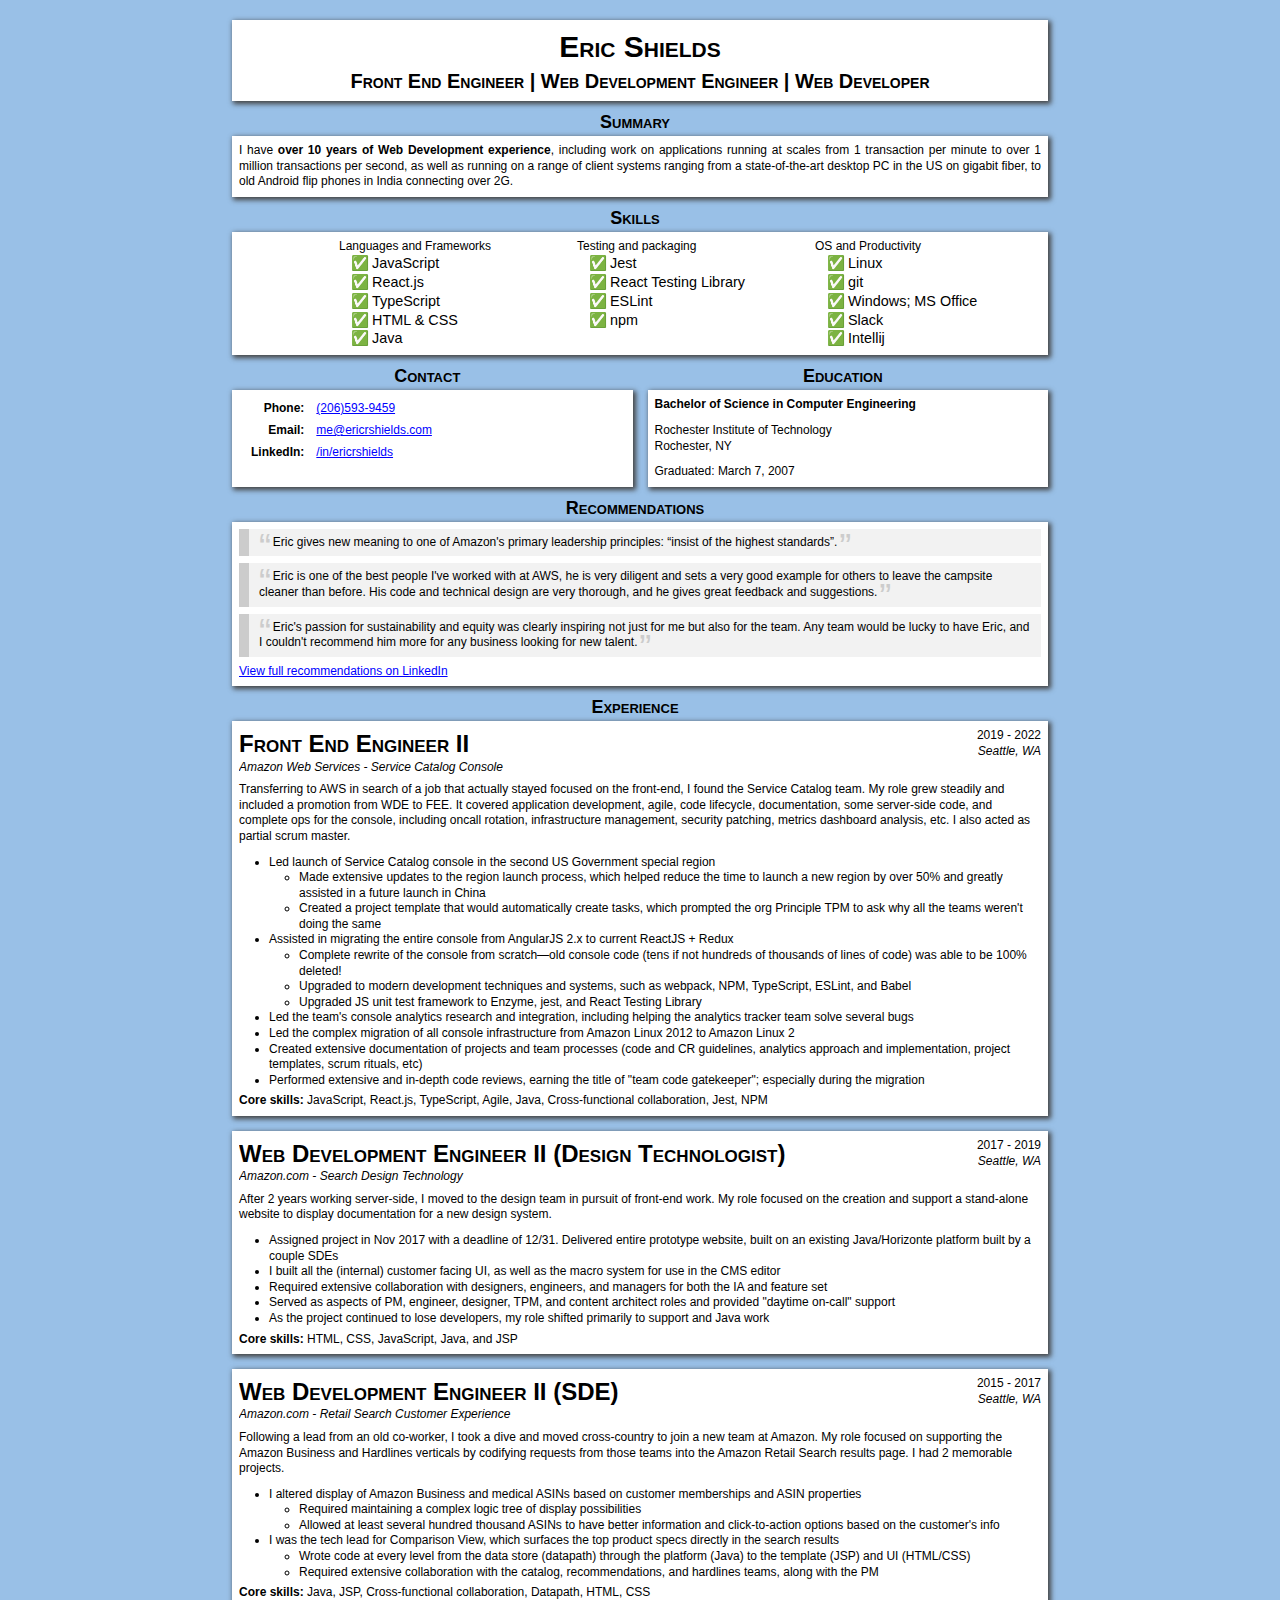
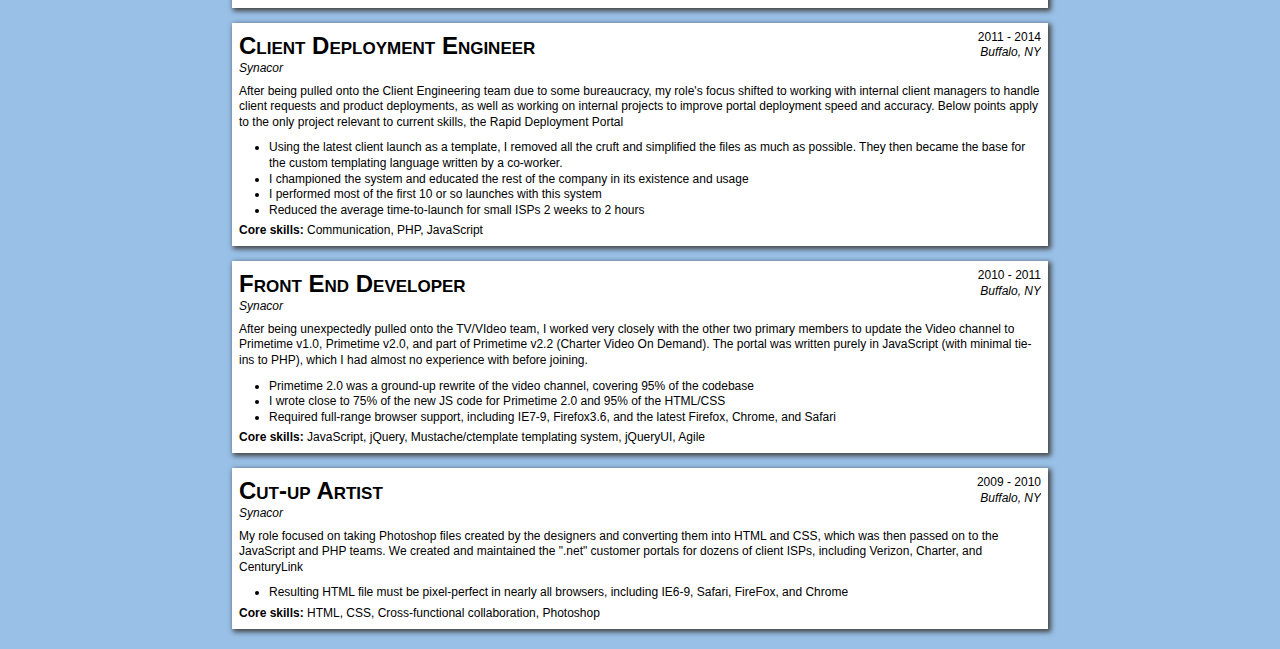
==== index.html @ c170c514 "Migrate to git versioning" ====
<!DOCTYPE Html>
<html lang="en">
<head>
  <meta charset="UTF-8" />
  <title>Resume - Eric Shields</title>

  <style>
    /* Globals */
    * {
      -moz-box-sizing: border-box;
      -webkit-box-sizing: border-box;
      box-sizing: border-box;
      margin: 0;
      padding: 0;
    }
    body {
      background: #99c0e7;
      font-family: Cambria, sans-serif;
      font-size: 12px;
      line-height: 1.30;
    }
    main {
      display: grid;
      grid-column-gap: 15px;
      grid-row-gap: 35px;
      grid-template-columns: 1fr 1fr;
      margin: 20px auto;
      width: 8.5in;
    }
    a {
      color: #00f;
    }
    blockquote {
      background: #f2f2f2;
      border-left: 10px solid #ccc;
      margin-bottom: 7px;
      padding: 0.5em 10px;
      quotes: "\201C""\201D""\2018""\2019";
    }
    blockquote:before {
      color: #ccc;
      content: open-quote;
      font-size: 3em;
      line-height: 0.1em;
      margin-right: 0.05em;
      vertical-align: -0.4em;
    }
    blockquote:after {
      color: #ccc;
      content: close-quote;
      font-size: 3em;
      line-height: 0.1em;
      margin-left: .05em;
      vertical-align: -0.4em;
    }
    blockquote p {
      display: inline;
    }
    h1, h3 {
      font-variant: small-caps;
    }
    p:not(:last-of-type) {
      margin-bottom: 10px;
    }
    ul {
      margin-left: 30px;
    }
    .left {
      float: left;
    }
    .right {
      float: right;
      text-align: right;
    }

    /* Section Layout */
    section,
    main > header,
    .experience article {
      background-color: #fff;
      box-shadow: 2px 2px 5px 1px #444;
      display: block;
      padding: 7px;
      position: relative;
    }
    main > header {
      column-span: all;
      font-family: sans-serif;
      object-fit: contain;
    }
    section > h1 {
      font-size: 18px;
      font-weight: bold;
      left: -5px;
      position: absolute;
      text-align: center;
      top: -25px;
      width: 100%;
    }

    /* Primary info */
    .primary_info {
      grid-column: 1 / 3;
      text-align: center;
    }
    .primary_info h1 {
      font-size: 30px;
      font-weight: bold;
      margin-bottom: 2px;
      width: 100%;
    }
    .primary_info h3 {
      font-size: 20px;
    }

    /* Search Details */
    .search_details {
      grid-column: 1 / 3;
      text-align: justify;
    }
    .search_details h3 {
      font-size: 130%;
      margin-bottom: 5px;
    }

    /* Skills */
    .skills {
      grid-column: 1 / 3;
    }
    .skills > ul {
      columns: 3;
      list-style-type: none;
      margin: 0 0 0 100px;
    }
    .skills > ul > li + li {
      margin-top: 10px;
    }
    .skills ul ul {
      list-style-type: "\2705"; /* Check mark */
      font-size: 120%;
    }
    .skills ul ul li {
      padding-left: 3px;
    }

    /* Contact */
    .contact {
      grid-column: 1;
    }
    .contact table th {
      padding: 2px 10px;
      text-align: right;
    }

    /* Education */
    .education {
      grid-column: 2;
    }
    .education .school {
      margin: 0;
    }
    .education .degree {
      font-weight: bold;
    }

    /* Recommendations */
    .recommendations {
      grid-column: 1 / 3;
    }

    /* experience History */
    .experience {
      background-color: transparent;
      box-shadow: none;
      grid-column: 1 / 3;
      padding: 0;
    }
    .experience article + article {
      margin-top: 15px;
    }
    .experience header {
      box-shadow: none;
      margin-bottom: 7px;
      overflow: hidden;
      text-align: left;
    }
    .experience header p {
      margin: 0;
    }
    .experience article > p:last-child {
      margin-top: 5px;
    }
    .experience .company,
    .experience .location {
      font-style: italic;
    }

    /* Print styles */
    @media print {
      main {
        padding: .3in .5in;
      }
      .recommendations {
        display: none;
      }
      .experience,
      .experience article {
        /*break-inside: avoid;*/
      }
    /*  body {*/
    /*    background: none;*/
    /*  }*/
    /*  a {*/
    /*    color: #000;*/
    /*  }*/
    /*  main {*/
    /*    border: none;*/
    /*    box-shadow: none;*/
    /*    margin: 0;*/
    /*    padding: 0;*/
    /*    width: auto;*/
    /*  }*/
    /*  .old_ie {*/
    /*    background: #fff;*/
    /*    border: 1px solid #000;*/
    /*    display: none;*/
    /*    height: 0;*/
    /*    margin: 20px auto;*/
    /*    padding: .5in;*/
    /*    text-align: justify;*/
    /*    visibility: hidden;*/
    /*    width: 8.5in;*/
    /*  }*/
    }
  </style>
</head>
<body>

<main>
  <header class="primary_info">
    <h1>Eric Shields</h1>
    <h3>Front End Engineer | Web Development Engineer | Web Developer</h3>
  </header>

  <section class="search_details">
    <h1>Summary</h1>
    <p>I have <b>over 10 years of Web Development experience</b>, including work on applications running at scales from 1 transaction per minute to over 1 million transactions per second, as well as running on a range of client systems ranging from a state-of-the-art desktop PC in the US on gigabit fiber, to old Android flip phones in India connecting over 2G.</p>
  </section>

  <section class="skills">
    <h1>Skills</h1>
    <ul>
      <li>Languages and Frameworks
        <ul>
          <li>JavaScript</li>
          <li>React.js</li>
          <li>TypeScript</li>
          <li>HTML & CSS</li>
          <li>Java</li>
        </ul>
      </li>
      <li>Testing and packaging
        <ul>
          <li>Jest</li>
          <li>React Testing Library</li>
          <li>ESLint</li>
          <li>npm</li>
        </ul>
      </li>
      <li>OS and Productivity
        <ul>
          <li>Linux</li>
          <li>git</li>
          <li>Windows; MS Office</li>
          <li>Slack</li>
          <li>Intellij</li>
        </ul>
      </li>
    </ul>
  </section>

  <section class="contact">
    <h1>Contact</h1>
    <table>
      <tr>
        <th>Phone:</th>
        <td><a href="tel://2065939459">(206)593-9459</a></td>
      </tr>
      <tr>
        <th>Email:</th>
        <td><a href="mailto://me@ericrshields.com">me@ericrshields.com</a></td>
      </tr>
      <tr>
        <th>LinkedIn:</th>
        <td><a target="_blank" rel="noopener noreferrer" href="https://www.linkedin.com/in/ericrshields">/in/ericrshields</a></td>
      </tr>
    </table>
  </section>

  <section class="education">
    <h1>Education</h1>
    <p class="degree">Bachelor of Science in Computer Engineering</p>
    <p class="school">Rochester Institute of Technology</p>
    <p class="location">Rochester, NY</p>
    <p class="date">Graduated: March 7, 2007</p>
  </section>

  <section class="recommendations">
    <h1>Recommendations</h1>
    <blockquote cite="https://www.linkedin.com/in/ericrshields/details/recommendations/?detailScreenTabIndex=0"><p>Eric gives new meaning to one of Amazon&apos;s primary leadership principles: “insist of the highest standards”.</p></blockquote>
    <blockquote cite="https://www.linkedin.com/in/ericrshields/details/recommendations/?detailScreenTabIndex=0"><p>Eric is one of the best people I&apos;ve worked with at AWS, he is very diligent and sets a very good example for others to leave the campsite cleaner than before. His code and technical design are very thorough, and he gives great feedback and suggestions.</p></blockquote>
    <blockquote cite="https://www.linkedin.com/in/ericrshields/details/recommendations/?detailScreenTabIndex=0"><p>Eric&apos;s passion for sustainability and equity was clearly inspiring not just for me but also for the team. Any team would be lucky to have Eric, and I couldn&apos;t recommend him more for any business looking for new talent.</p></blockquote>
    <p><a target="_blank" rel="noopener noreferrer" href="https://www.linkedin.com/in/ericrshields/details/recommendations/?detailScreenTabIndex=0">View full recommendations on LinkedIn</a></p>
  </section>

  <section class="experience">
    <h1>Experience</h1>
    <article>
      <header>
        <div class="left">
          <h1 class="job_title">Front End Engineer II</h1>
          <p class="company">Amazon Web Services - Service Catalog Console</p>
        </div>
        <div class="right">
          <p class="date">2019 - 2022</p>
          <p class="location">Seattle, WA</p>
        </div>
      </header>
      <p>Transferring to AWS in search of a job that actually stayed focused on the front-end, I found the Service Catalog team.  My role grew steadily and included a promotion from WDE to FEE. It covered application development, agile, code lifecycle, documentation, some server-side code, and complete ops for the console, including oncall rotation, infrastructure management, security patching, metrics dashboard analysis, etc. I also acted as partial scrum master.</p>
      <ul>
        <li>Led launch of Service Catalog console in the second US Government special region
          <ul>
            <li>Made extensive updates to the region launch process, which helped reduce the time to launch a new region by over 50% and greatly assisted in a future launch in China</li>
            <li>Created a project template that would automatically create tasks, which prompted the org Principle TPM to ask why all the teams weren't doing the same</li>
          </ul>
        </li>
        <li>Assisted in migrating the entire console from AngularJS 2.x to current ReactJS + Redux
          <ul>
            <li>Complete rewrite of the console from scratch&mdash;old console code (tens if not hundreds of thousands of lines of code) was able to be 100% deleted!</li>
            <li>Upgraded to modern development techniques and systems, such as webpack, NPM, TypeScript, ESLint, and Babel</li>
            <li>Upgraded JS unit test framework to Enzyme, jest, and React Testing Library</li>
          </ul>
        </li>
        <li>Led the team's console analytics research and integration, including helping the analytics tracker team solve several bugs</li>
        <li>Led the complex migration of all console infrastructure from Amazon Linux 2012 to Amazon Linux 2</li>
        <li>Created extensive documentation of projects and team processes (code and CR guidelines, analytics approach and implementation, project templates, scrum rituals, etc)</li>
        <li>Performed extensive and in-depth code reviews, earning the title of "team code gatekeeper"; especially during the migration</li>
      </ul>
      <p><b>Core skills: </b>JavaScript, React.js, TypeScript, Agile, Java, Cross-functional collaboration, Jest, NPM</p>
    </article>

    <article>
      <header>
        <div class="left">
          <h1 class="job_title">Web Development Engineer II (Design Technologist)</h1>
          <p class="company">Amazon.com - Search Design Technology</p>
        </div>
        <div class="right">
          <p class="date">2017 - 2019</p>
          <p class="location">Seattle, WA</p>
        </div>
      </header>
      <p>After 2 years working server-side, I moved to the design team in pursuit of front-end work.  My role focused on the creation and support a stand-alone website to display documentation for a new design system.</p>
      <ul>
        <li>Assigned project in Nov 2017 with a deadline of 12/31. Delivered entire prototype website, built on an existing Java/Horizonte platform built by a couple SDEs</li>
        <li>I built all the (internal) customer facing UI, as well as the macro system for use in the CMS editor</li>
        <li>Required extensive collaboration with designers, engineers, and managers for both the IA and feature set</li>
        <li>Served as aspects of PM, engineer, designer, TPM, and content architect roles and provided "daytime on-call" support</li>
        <li>As the project continued to lose developers, my role shifted primarily to support and Java work</li>
      </ul>
      <p><b>Core skills: </b>HTML, CSS, JavaScript, Java, and JSP</p>
    </article>

    <article>
      <header>
        <div class="left">
          <h1 class="job_title">Web Development Engineer II (SDE)</h1>
          <p class="company">Amazon.com - Retail Search Customer Experience</p>
        </div>
        <div class="right">
          <p class="date">2015 - 2017</p>
          <p class="location">Seattle, WA</p>
        </div>
      </header>
      <p>Following a lead from an old co-worker, I took a dive and moved cross-country to join a new team at Amazon.  My role focused on supporting the Amazon Business and Hardlines verticals by codifying requests from those teams into the Amazon Retail Search results page. I had 2 memorable projects.</p>
      <ul>
        <li>I altered display of Amazon Business and medical ASINs based on customer memberships and ASIN properties
          <ul>
            <li>Required maintaining a complex logic tree of display possibilities</li>
            <li>Allowed at least several hundred thousand ASINs to have better information and click-to-action options based on the customer's info</li>
          </ul>
        </li>
        <li>I was the tech lead for Comparison View, which surfaces the top product specs directly in the search results
          <ul>
            <li>Wrote code at every level from the data store (datapath) through the platform (Java) to the template (JSP) and UI (HTML/CSS)</li>
            <li>Required extensive collaboration with the catalog, recommendations, and hardlines teams, along with the PM</li>
          </ul>
        </li>
      </ul>
      <p><b>Core skills: </b>Java, JSP, Cross-functional collaboration, Datapath, HTML, CSS</p>
    </article>

    <article>
      <header>
        <div class="left">
          <h1 class="job_title">Client Deployment Engineer</h1>
          <p class="company">Synacor</p>
        </div>
        <div class="right">
          <p class="date">2011 - 2014</p>
          <p class="location">Buffalo, NY</p>
        </div>
      </header>
      <p>After being pulled onto the Client Engineering team due to some bureaucracy, my role's focus shifted to working with internal client managers to handle client requests and product deployments, as well as working on internal projects to improve portal deployment speed and accuracy.  Below points apply to the only project relevant to current skills, the Rapid Deployment Portal</p>
      <ul>
        <li>Using the latest client launch as a template, I removed all the cruft and simplified the files as much as possible. They then became the base for the custom templating language written by a co-worker.</li>
        <li>I championed the system and educated the rest of the company in its existence and usage</li>
        <li>I performed most of the first 10 or so launches with this system</li>
        <li>Reduced the average time-to-launch for small ISPs 2 weeks to 2 hours</li>
      </ul>
      <p><b>Core skills: </b>Communication, PHP, JavaScript</p>
    </article>

    <article>
      <header>
        <div class="left">
          <h1 class="job_title">Front End Developer</h1>
          <p class="company">Synacor</p>
        </div>
        <div class="right">
          <p class="date">2010 - 2011</p>
          <p class="location">Buffalo, NY</p>
        </div>
      </header>
      <p>After being unexpectedly pulled onto the TV/VIdeo team, I worked very closely with the other two primary members to update the Video channel to Primetime v1.0, Primetime v2.0, and part of Primetime v2.2 (Charter Video On Demand).  The portal was written purely in JavaScript (with minimal tie-ins to PHP), which I had almost no experience with before joining.</p>
      <ul>
        <li>Primetime 2.0 was a ground-up rewrite of the video channel, covering 95% of the codebase</li>
        <li>I wrote close to 75% of the new JS code for Primetime 2.0 and 95% of the HTML/CSS</li>
        <li>Required full-range browser support, including IE7-9, Firefox3.6, and the latest Firefox, Chrome, and Safari</li>
      </ul>
      <p><b>Core skills: </b>JavaScript, jQuery, Mustache/ctemplate templating system, jQueryUI, Agile</p>
    </article>

    <article>
      <header>
        <div class="left">
          <h1 class="job_title">Cut-up Artist</h1>
          <p class="company">Synacor</p>
        </div>
        <div class="right">
          <p class="date">2009 - 2010</p>
          <p class="location">Buffalo, NY</p>
        </div>
      </header>
      <p>My role focused on taking Photoshop files created by the designers and converting them into HTML and CSS, which was then passed on to the JavaScript and PHP teams. We created and maintained the ".net" customer portals for dozens of client ISPs, including Verizon, Charter, and CenturyLink</p>
      <ul>
        <li>Resulting HTML file must be pixel-perfect in nearly all browsers, including IE6-9, Safari, FireFox, and Chrome</li>
      </ul>
      <p><b>Core skills: </b>HTML, CSS, Cross-functional collaboration, Photoshop</p>
    </article>
  </section>

</main>
</body>
</html>
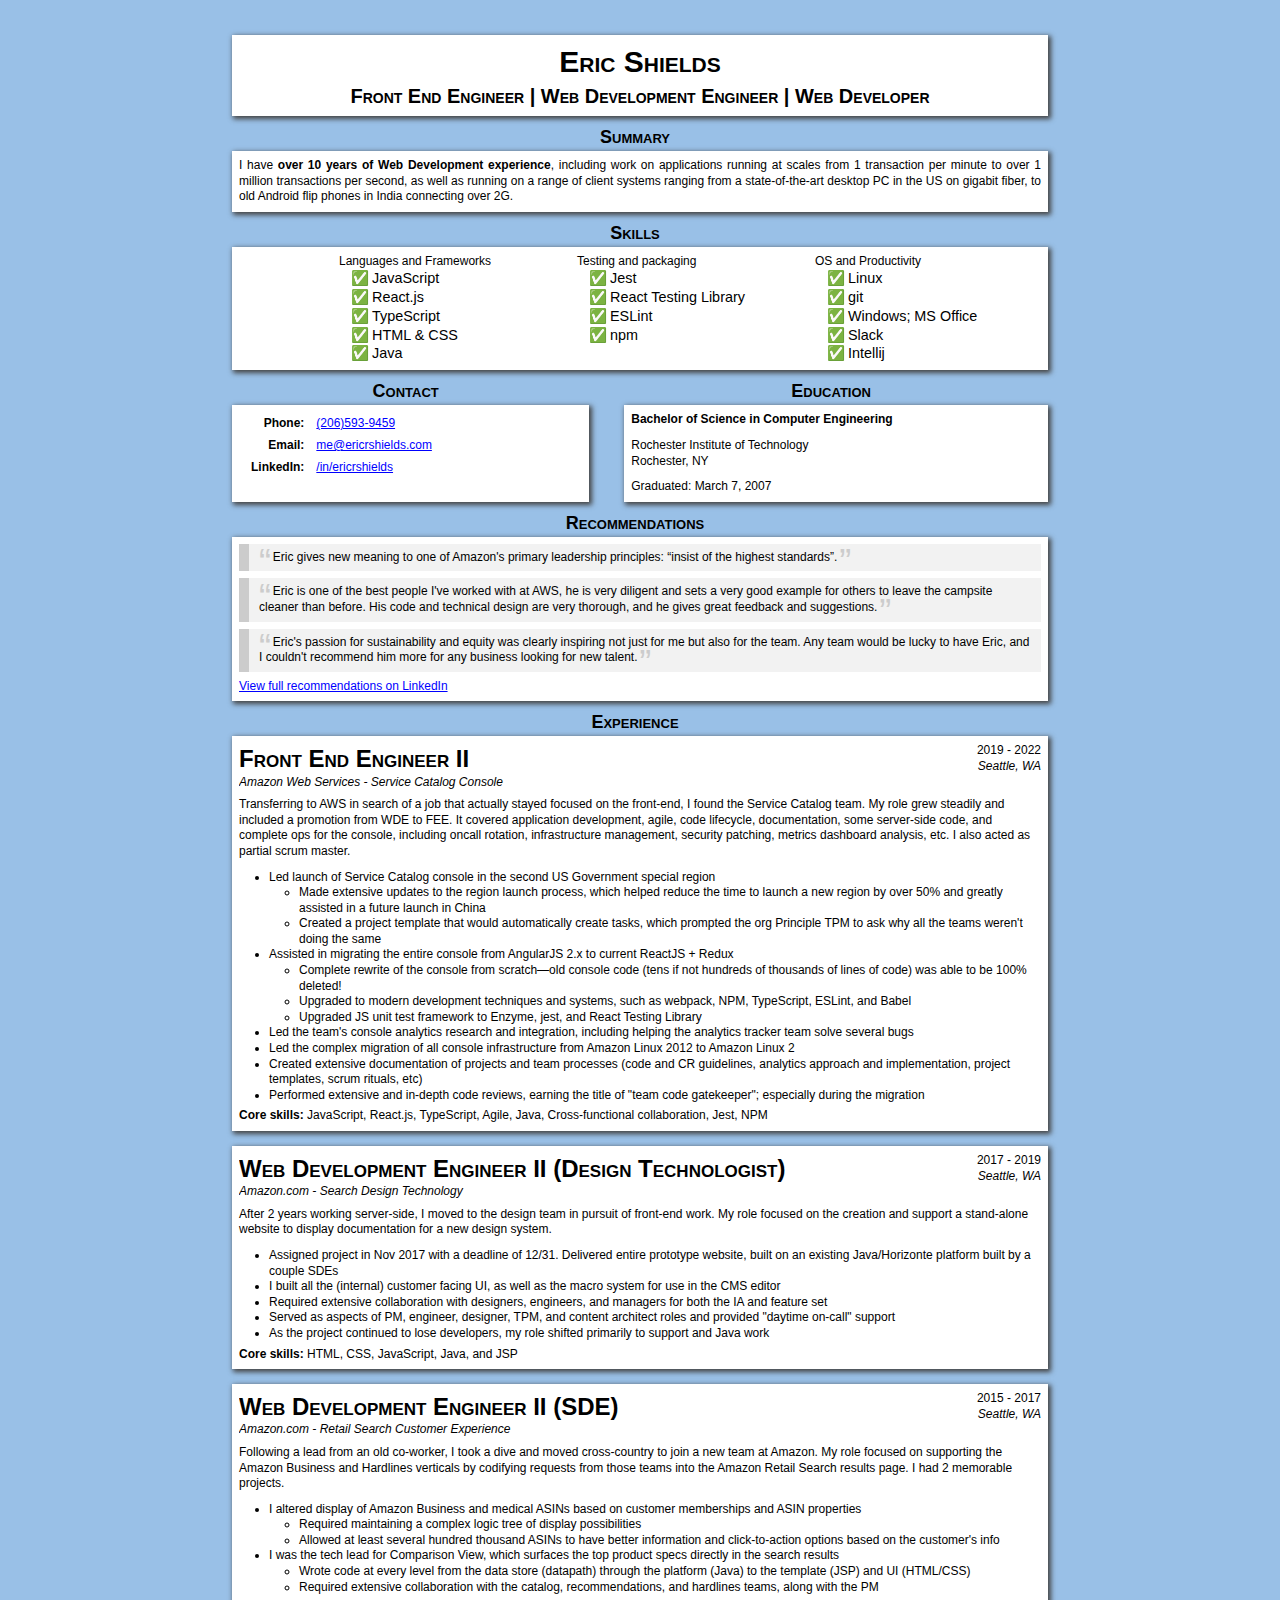
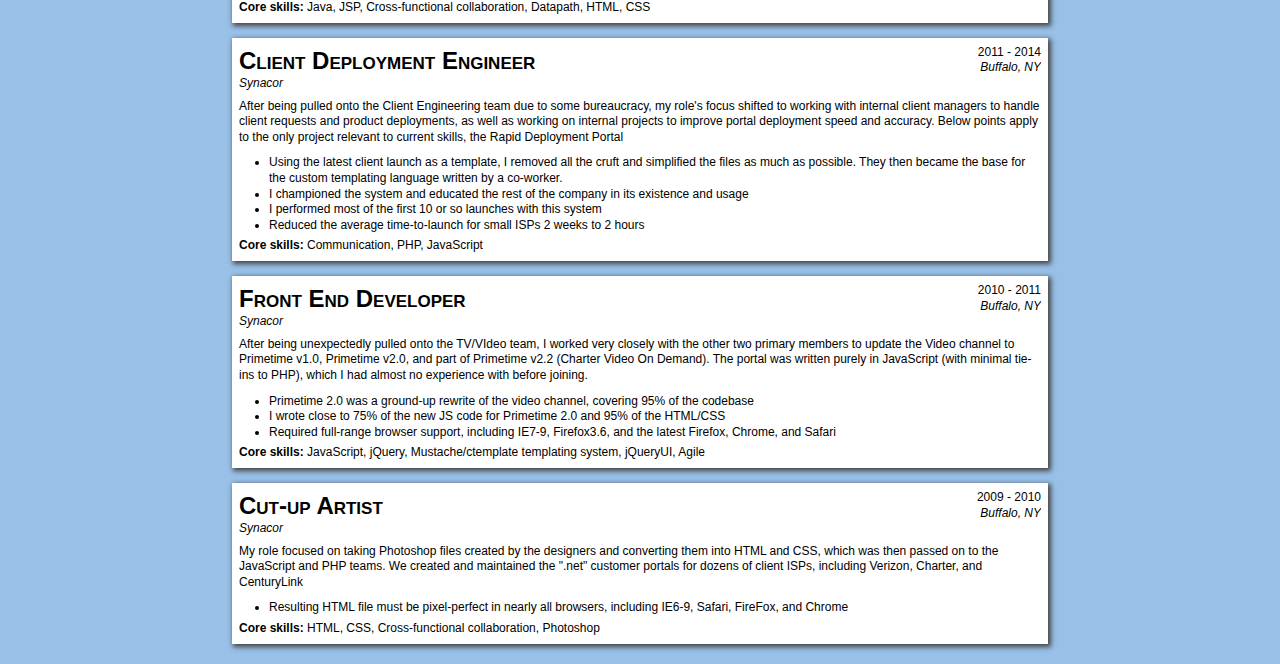
==== commit e35773a6: "Move CSS to separate file; switch off CSS Grid to allow for better print styles" ====
--- a/index.html
+++ b/index.html
@@ -4,235 +4,7 @@
   <meta charset="UTF-8" />
   <title>Resume - Eric Shields</title>
 
-  <style>
-    /* Globals */
-    * {
-      -moz-box-sizing: border-box;
-      -webkit-box-sizing: border-box;
-      box-sizing: border-box;
-      margin: 0;
-      padding: 0;
-    }
-    body {
-      background: #99c0e7;
-      font-family: Cambria, sans-serif;
-      font-size: 12px;
-      line-height: 1.30;
-    }
-    main {
-      display: grid;
-      grid-column-gap: 15px;
-      grid-row-gap: 35px;
-      grid-template-columns: 1fr 1fr;
-      margin: 20px auto;
-      width: 8.5in;
-    }
-    a {
-      color: #00f;
-    }
-    blockquote {
-      background: #f2f2f2;
-      border-left: 10px solid #ccc;
-      margin-bottom: 7px;
-      padding: 0.5em 10px;
-      quotes: "\201C""\201D""\2018""\2019";
-    }
-    blockquote:before {
-      color: #ccc;
-      content: open-quote;
-      font-size: 3em;
-      line-height: 0.1em;
-      margin-right: 0.05em;
-      vertical-align: -0.4em;
-    }
-    blockquote:after {
-      color: #ccc;
-      content: close-quote;
-      font-size: 3em;
-      line-height: 0.1em;
-      margin-left: .05em;
-      vertical-align: -0.4em;
-    }
-    blockquote p {
-      display: inline;
-    }
-    h1, h3 {
-      font-variant: small-caps;
-    }
-    p:not(:last-of-type) {
-      margin-bottom: 10px;
-    }
-    ul {
-      margin-left: 30px;
-    }
-    .left {
-      float: left;
-    }
-    .right {
-      float: right;
-      text-align: right;
-    }
-
-    /* Section Layout */
-    section,
-    main > header,
-    .experience article {
-      background-color: #fff;
-      box-shadow: 2px 2px 5px 1px #444;
-      display: block;
-      padding: 7px;
-      position: relative;
-    }
-    main > header {
-      column-span: all;
-      font-family: sans-serif;
-      object-fit: contain;
-    }
-    section > h1 {
-      font-size: 18px;
-      font-weight: bold;
-      left: -5px;
-      position: absolute;
-      text-align: center;
-      top: -25px;
-      width: 100%;
-    }
-
-    /* Primary info */
-    .primary_info {
-      grid-column: 1 / 3;
-      text-align: center;
-    }
-    .primary_info h1 {
-      font-size: 30px;
-      font-weight: bold;
-      margin-bottom: 2px;
-      width: 100%;
-    }
-    .primary_info h3 {
-      font-size: 20px;
-    }
-
-    /* Search Details */
-    .search_details {
-      grid-column: 1 / 3;
-      text-align: justify;
-    }
-    .search_details h3 {
-      font-size: 130%;
-      margin-bottom: 5px;
-    }
-
-    /* Skills */
-    .skills {
-      grid-column: 1 / 3;
-    }
-    .skills > ul {
-      columns: 3;
-      list-style-type: none;
-      margin: 0 0 0 100px;
-    }
-    .skills > ul > li + li {
-      margin-top: 10px;
-    }
-    .skills ul ul {
-      list-style-type: "\2705"; /* Check mark */
-      font-size: 120%;
-    }
-    .skills ul ul li {
-      padding-left: 3px;
-    }
-
-    /* Contact */
-    .contact {
-      grid-column: 1;
-    }
-    .contact table th {
-      padding: 2px 10px;
-      text-align: right;
-    }
-
-    /* Education */
-    .education {
-      grid-column: 2;
-    }
-    .education .school {
-      margin: 0;
-    }
-    .education .degree {
-      font-weight: bold;
-    }
-
-    /* Recommendations */
-    .recommendations {
-      grid-column: 1 / 3;
-    }
-
-    /* experience History */
-    .experience {
-      background-color: transparent;
-      box-shadow: none;
-      grid-column: 1 / 3;
-      padding: 0;
-    }
-    .experience article + article {
-      margin-top: 15px;
-    }
-    .experience header {
-      box-shadow: none;
-      margin-bottom: 7px;
-      overflow: hidden;
-      text-align: left;
-    }
-    .experience header p {
-      margin: 0;
-    }
-    .experience article > p:last-child {
-      margin-top: 5px;
-    }
-    .experience .company,
-    .experience .location {
-      font-style: italic;
-    }
-
-    /* Print styles */
-    @media print {
-      main {
-        padding: .3in .5in;
-      }
-      .recommendations {
-        display: none;
-      }
-      .experience,
-      .experience article {
-        /*break-inside: avoid;*/
-      }
-    /*  body {*/
-    /*    background: none;*/
-    /*  }*/
-    /*  a {*/
-    /*    color: #000;*/
-    /*  }*/
-    /*  main {*/
-    /*    border: none;*/
-    /*    box-shadow: none;*/
-    /*    margin: 0;*/
-    /*    padding: 0;*/
-    /*    width: auto;*/
-    /*  }*/
-    /*  .old_ie {*/
-    /*    background: #fff;*/
-    /*    border: 1px solid #000;*/
-    /*    display: none;*/
-    /*    height: 0;*/
-    /*    margin: 20px auto;*/
-    /*    padding: .5in;*/
-    /*    text-align: justify;*/
-    /*    visibility: hidden;*/
-    /*    width: 8.5in;*/
-    /*  }*/
-    }
-  </style>
+  <link href="index.css" rel="stylesheet"><!-- media="screen"> -->
 </head>
 <body>
 
@@ -279,31 +51,33 @@
     </ul>
   </section>
 
-  <section class="contact">
-    <h1>Contact</h1>
-    <table>
-      <tr>
-        <th>Phone:</th>
-        <td><a href="tel://2065939459">(206)593-9459</a></td>
-      </tr>
-      <tr>
-        <th>Email:</th>
-        <td><a href="mailto://me@ericrshields.com">me@ericrshields.com</a></td>
-      </tr>
-      <tr>
-        <th>LinkedIn:</th>
-        <td><a target="_blank" rel="noopener noreferrer" href="https://www.linkedin.com/in/ericrshields">/in/ericrshields</a></td>
-      </tr>
-    </table>
-  </section>
-
-  <section class="education">
-    <h1>Education</h1>
-    <p class="degree">Bachelor of Science in Computer Engineering</p>
-    <p class="school">Rochester Institute of Technology</p>
-    <p class="location">Rochester, NY</p>
-    <p class="date">Graduated: March 7, 2007</p>
-  </section>
+  <div class="extra-info">
+    <section class="contact">
+      <h1>Contact</h1>
+      <table>
+        <tr>
+          <th>Phone:</th>
+          <td><a href="tel://2065939459">(206)593-9459</a></td>
+        </tr>
+        <tr>
+          <th>Email:</th>
+          <td><a href="mailto://me@ericrshields.com">me@ericrshields.com</a></td>
+        </tr>
+        <tr>
+          <th>LinkedIn:</th>
+          <td><a target="_blank" rel="noopener noreferrer" href="https://www.linkedin.com/in/ericrshields">/in/ericrshields</a></td>
+        </tr>
+      </table>
+    </section>
+
+    <section class="education">
+      <h1>Education</h1>
+      <p class="degree">Bachelor of Science in Computer Engineering</p>
+      <p class="school">Rochester Institute of Technology</p>
+      <p class="location">Rochester, NY</p>
+      <p class="date">Graduated: March 7, 2007</p>
+    </section>
+  </div>
 
   <section class="recommendations">
     <h1>Recommendations</h1>
--- a/index.css
+++ b/index.css
@@ -0,0 +1,210 @@
+/* Globals */
+* {
+    -moz-box-sizing: border-box;
+    -webkit-box-sizing: border-box;
+    box-sizing: border-box;
+    margin: 0;
+    padding: 0;
+}
+body {
+    background: #99c0e7;
+    font-family: Cambria, sans-serif;
+    font-size: 12px;
+    line-height: 1.30;
+}
+main {
+    margin: 20px auto;
+    width: 8.5in;
+}
+a {
+    color: #00f;
+}
+blockquote {
+    background: #f2f2f2;
+    border-left: 10px solid #ccc;
+    margin-bottom: 7px;
+    padding: 0.5em 10px;
+    quotes: "\201C""\201D""\2018""\2019";
+}
+blockquote:before {
+    color: #ccc;
+    content: open-quote;
+    font-size: 3em;
+    line-height: 0.1em;
+    margin-right: 0.05em;
+    vertical-align: -0.4em;
+}
+blockquote:after {
+    color: #ccc;
+    content: close-quote;
+    font-size: 3em;
+    line-height: 0.1em;
+    margin-left: .05em;
+    vertical-align: -0.4em;
+}
+blockquote p {
+    display: inline;
+}
+h1, h3 {
+    font-variant: small-caps;
+}
+p:not(:last-of-type) {
+    margin-bottom: 10px;
+}
+ul {
+    margin-left: 30px;
+}
+.left {
+    float: left;
+}
+.right {
+    float: right;
+    text-align: right;
+}
+
+/* Section Layout */
+section,
+main > header,
+.experience article {
+    background-color: #fff;
+    box-shadow: 2px 2px 5px 1px #444;
+    display: block;
+    margin-top: 35px;
+    padding: 7px;
+    position: relative;
+}
+main > header {
+    column-span: all;
+    font-family: sans-serif;
+    object-fit: contain;
+}
+section > h1 {
+    font-size: 18px;
+    font-weight: bold;
+    left: -5px;
+    position: absolute;
+    text-align: center;
+    top: -25px;
+    width: 100%;
+}
+
+/* Primary info */
+.primary_info {
+    text-align: center;
+}
+.primary_info h1 {
+    font-size: 30px;
+    font-weight: bold;
+    margin-bottom: 2px;
+    width: 100%;
+}
+.primary_info h3 {
+    font-size: 20px;
+}
+
+/* Search Details */
+.search_details {
+    text-align: justify;
+}
+.search_details h3 {
+    font-size: 130%;
+    margin-bottom: 5px;
+}
+
+/* Skills */
+.skills {
+}
+.skills > ul {
+    columns: 3;
+    list-style-type: none;
+    margin: 0 0 0 100px;
+}
+.skills > ul > li + li {
+    margin-top: 10px;
+}
+.skills ul ul {
+    list-style-type: "\2705"; /* Check mark */
+    font-size: 120%;
+}
+.skills ul ul li {
+    padding-left: 3px;
+}
+
+/* Grouping box for contact and education */
+.extra-info {
+    display: flex;
+    align-items: stretch;
+    justify-content: space-evenly;
+    column-gap: 35px;
+}
+
+/* Contact */
+.contact {
+    flex-grow: 5;
+}
+.contact table th {
+    padding: 2px 10px;
+    text-align: right;
+}
+
+/* Education */
+.education {
+    flex-grow: 5;
+}
+.education .school {
+    margin: 0;
+}
+.education .degree {
+    font-weight: bold;
+}
+
+/* Recommendations */
+.recommendations:before {
+    clear: both;
+    content: " ";
+    padding-top: 35px;
+}
+
+/* experience History */
+.experience {
+    background-color: transparent;
+    box-shadow: none;
+    clear: both;
+    padding: 0;
+}
+.experience article + article {
+    margin-top: 15px;
+}
+.experience header {
+    box-shadow: none;
+    margin-bottom: 7px;
+    overflow: hidden;
+    text-align: left;
+}
+.experience header p {
+    margin: 0;
+}
+.experience article > p:last-child {
+    margin-top: 5px;
+}
+.experience .company,
+.experience .location {
+    font-style: italic;
+}
+
+/* Print styles */
+@page {
+    size: letter;
+}
+@media print {
+    main {
+        box-decoration-break: clone;
+        padding: .3in .5in;
+    }
+    .recommendations {
+        display: none;
+    }
+    .experience article {
+        break-inside: avoid;
+    }
+}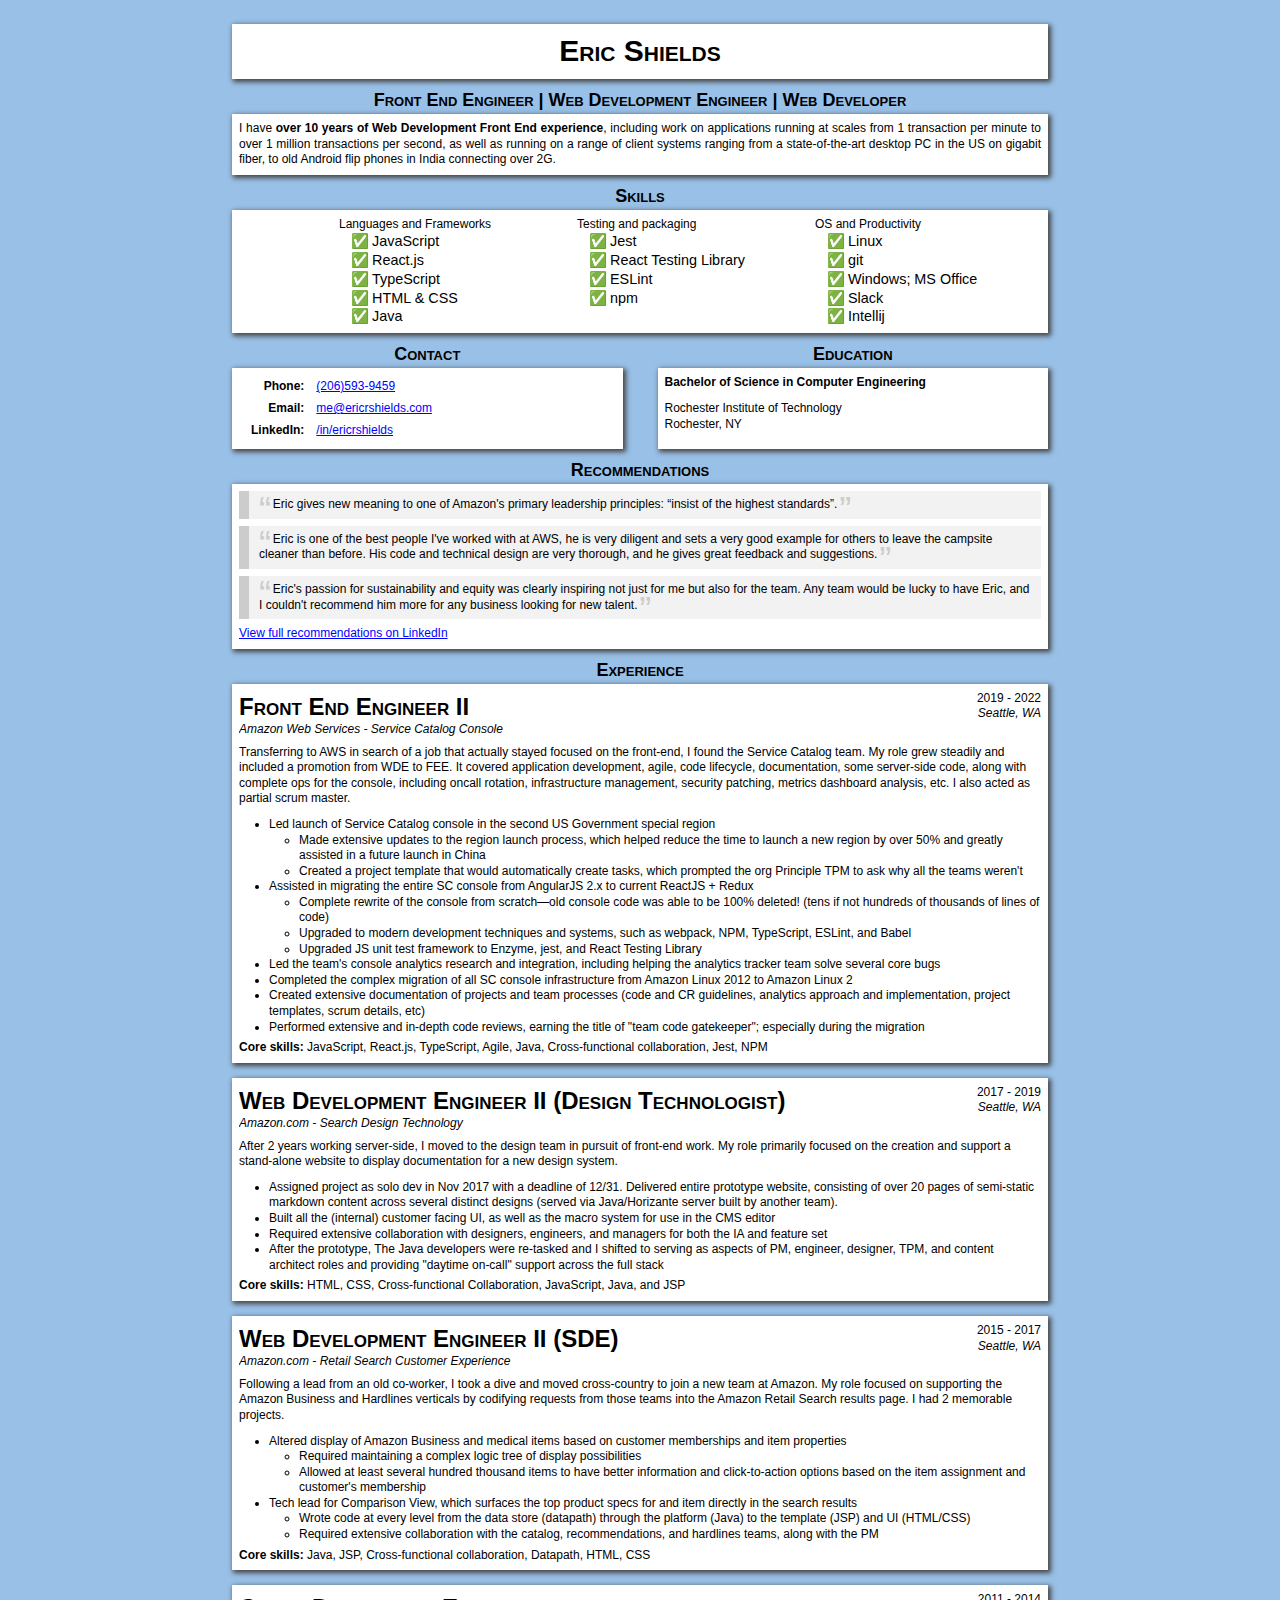
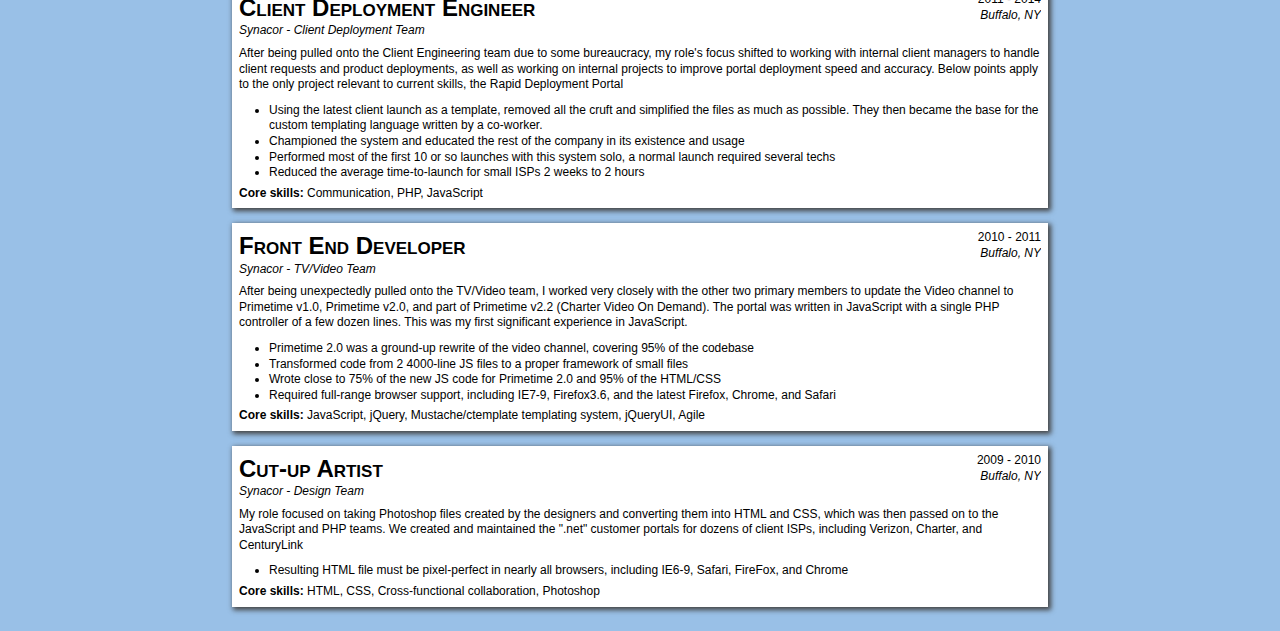
==== commit c22b0d3e: "Final content tweaks before sending out; Fix top spacing on first print page; add PDF version" ====
--- a/index.html
+++ b/index.html
@@ -11,12 +11,11 @@
 <main>
   <header class="primary_info">
     <h1>Eric Shields</h1>
-    <h3>Front End Engineer | Web Development Engineer | Web Developer</h3>
   </header>
 
   <section class="search_details">
-    <h1>Summary</h1>
-    <p>I have <b>over 10 years of Web Development experience</b>, including work on applications running at scales from 1 transaction per minute to over 1 million transactions per second, as well as running on a range of client systems ranging from a state-of-the-art desktop PC in the US on gigabit fiber, to old Android flip phones in India connecting over 2G.</p>
+    <h1>Front End Engineer | Web Development Engineer | Web Developer</h1>
+    <p>I have <b>over 10 years of Web Development Front End experience</b>, including work on applications running at scales from 1 transaction per minute to over 1 million transactions per second, as well as running on a range of client systems ranging from a state-of-the-art desktop PC in the US on gigabit fiber, to old Android flip phones in India connecting over 2G.</p>
   </section>
 
   <section class="skills">
@@ -75,7 +74,6 @@
       <p class="degree">Bachelor of Science in Computer Engineering</p>
       <p class="school">Rochester Institute of Technology</p>
       <p class="location">Rochester, NY</p>
-      <p class="date">Graduated: March 7, 2007</p>
     </section>
   </div>
 
@@ -100,24 +98,24 @@
           <p class="location">Seattle, WA</p>
         </div>
       </header>
-      <p>Transferring to AWS in search of a job that actually stayed focused on the front-end, I found the Service Catalog team.  My role grew steadily and included a promotion from WDE to FEE. It covered application development, agile, code lifecycle, documentation, some server-side code, and complete ops for the console, including oncall rotation, infrastructure management, security patching, metrics dashboard analysis, etc. I also acted as partial scrum master.</p>
+      <p>Transferring to AWS in search of a job that actually stayed focused on the front-end, I found the Service Catalog team.  My role grew steadily and included a promotion from WDE to FEE. It covered application development, agile, code lifecycle, documentation, some server-side code, along with complete ops for the console, including oncall rotation, infrastructure management, security patching, metrics dashboard analysis, etc. I also acted as partial scrum master.</p>
       <ul>
         <li>Led launch of Service Catalog console in the second US Government special region
           <ul>
             <li>Made extensive updates to the region launch process, which helped reduce the time to launch a new region by over 50% and greatly assisted in a future launch in China</li>
-            <li>Created a project template that would automatically create tasks, which prompted the org Principle TPM to ask why all the teams weren't doing the same</li>
-          </ul>
-        </li>
-        <li>Assisted in migrating the entire console from AngularJS 2.x to current ReactJS + Redux
-          <ul>
-            <li>Complete rewrite of the console from scratch&mdash;old console code (tens if not hundreds of thousands of lines of code) was able to be 100% deleted!</li>
+            <li>Created a project template that would automatically create tasks, which prompted the org Principle TPM to ask why all the teams weren't</li>
+          </ul>
+        </li>
+        <li>Assisted in migrating the entire SC console from AngularJS 2.x to current ReactJS + Redux
+          <ul>
+            <li>Complete rewrite of the console from scratch&mdash;old console code was able to be 100% deleted! (tens if not hundreds of thousands of lines of code)</li>
             <li>Upgraded to modern development techniques and systems, such as webpack, NPM, TypeScript, ESLint, and Babel</li>
             <li>Upgraded JS unit test framework to Enzyme, jest, and React Testing Library</li>
           </ul>
         </li>
-        <li>Led the team's console analytics research and integration, including helping the analytics tracker team solve several bugs</li>
-        <li>Led the complex migration of all console infrastructure from Amazon Linux 2012 to Amazon Linux 2</li>
-        <li>Created extensive documentation of projects and team processes (code and CR guidelines, analytics approach and implementation, project templates, scrum rituals, etc)</li>
+        <li>Led the team's console analytics research and integration, including helping the analytics tracker team solve several core bugs</li>
+        <li>Completed the complex migration of all SC console infrastructure from Amazon Linux 2012 to Amazon Linux 2</li>
+        <li>Created extensive documentation of projects and team processes (code and CR guidelines, analytics approach and implementation, project templates, scrum details, etc)</li>
         <li>Performed extensive and in-depth code reviews, earning the title of "team code gatekeeper"; especially during the migration</li>
       </ul>
       <p><b>Core skills: </b>JavaScript, React.js, TypeScript, Agile, Java, Cross-functional collaboration, Jest, NPM</p>
@@ -134,15 +132,14 @@
           <p class="location">Seattle, WA</p>
         </div>
       </header>
-      <p>After 2 years working server-side, I moved to the design team in pursuit of front-end work.  My role focused on the creation and support a stand-alone website to display documentation for a new design system.</p>
-      <ul>
-        <li>Assigned project in Nov 2017 with a deadline of 12/31. Delivered entire prototype website, built on an existing Java/Horizonte platform built by a couple SDEs</li>
-        <li>I built all the (internal) customer facing UI, as well as the macro system for use in the CMS editor</li>
+      <p>After 2 years working server-side, I moved to the design team in pursuit of front-end work.  My role primarily focused on the creation and support a stand-alone website to display documentation for a new design system.</p>
+      <ul>
+        <li>Assigned project as solo dev in Nov 2017 with a deadline of 12/31. Delivered entire prototype website, consisting of over 20 pages of semi-static markdown content across several distinct designs (served via Java/Horizante server built by another team).</li>
+        <li>Built all the (internal) customer facing UI, as well as the macro system for use in the CMS editor</li>
         <li>Required extensive collaboration with designers, engineers, and managers for both the IA and feature set</li>
-        <li>Served as aspects of PM, engineer, designer, TPM, and content architect roles and provided "daytime on-call" support</li>
-        <li>As the project continued to lose developers, my role shifted primarily to support and Java work</li>
-      </ul>
-      <p><b>Core skills: </b>HTML, CSS, JavaScript, Java, and JSP</p>
+        <li>After the prototype, The Java developers were re-tasked and I shifted to serving as aspects of PM, engineer, designer, TPM, and content architect roles and providing "daytime on-call" support across the full stack</li>
+      </ul>
+      <p><b>Core skills: </b>HTML, CSS, Cross-functional Collaboration, JavaScript, Java, and JSP</p>
     </article>
 
     <article>
@@ -158,13 +155,13 @@
       </header>
       <p>Following a lead from an old co-worker, I took a dive and moved cross-country to join a new team at Amazon.  My role focused on supporting the Amazon Business and Hardlines verticals by codifying requests from those teams into the Amazon Retail Search results page. I had 2 memorable projects.</p>
       <ul>
-        <li>I altered display of Amazon Business and medical ASINs based on customer memberships and ASIN properties
+        <li>Altered display of Amazon Business and medical items based on customer memberships and item properties
           <ul>
             <li>Required maintaining a complex logic tree of display possibilities</li>
-            <li>Allowed at least several hundred thousand ASINs to have better information and click-to-action options based on the customer's info</li>
-          </ul>
-        </li>
-        <li>I was the tech lead for Comparison View, which surfaces the top product specs directly in the search results
+            <li>Allowed at least several hundred thousand items to have better information and click-to-action options based on the item assignment and customer's membership</li>
+          </ul>
+        </li>
+        <li>Tech lead for Comparison View, which surfaces the top product specs for and item directly in the search results
           <ul>
             <li>Wrote code at every level from the data store (datapath) through the platform (Java) to the template (JSP) and UI (HTML/CSS)</li>
             <li>Required extensive collaboration with the catalog, recommendations, and hardlines teams, along with the PM</li>
@@ -178,7 +175,7 @@
       <header>
         <div class="left">
           <h1 class="job_title">Client Deployment Engineer</h1>
-          <p class="company">Synacor</p>
+          <p class="company">Synacor -  Client Deployment Team</p>
         </div>
         <div class="right">
           <p class="date">2011 - 2014</p>
@@ -187,9 +184,9 @@
       </header>
       <p>After being pulled onto the Client Engineering team due to some bureaucracy, my role's focus shifted to working with internal client managers to handle client requests and product deployments, as well as working on internal projects to improve portal deployment speed and accuracy.  Below points apply to the only project relevant to current skills, the Rapid Deployment Portal</p>
       <ul>
-        <li>Using the latest client launch as a template, I removed all the cruft and simplified the files as much as possible. They then became the base for the custom templating language written by a co-worker.</li>
-        <li>I championed the system and educated the rest of the company in its existence and usage</li>
-        <li>I performed most of the first 10 or so launches with this system</li>
+        <li>Using the latest client launch as a template, removed all the cruft and simplified the files as much as possible. They then became the base for the custom templating language written by a co-worker.</li>
+        <li>Championed the system and educated the rest of the company in its existence and usage</li>
+        <li>Performed most of the first 10 or so launches with this system solo, a normal launch required several techs</li>
         <li>Reduced the average time-to-launch for small ISPs 2 weeks to 2 hours</li>
       </ul>
       <p><b>Core skills: </b>Communication, PHP, JavaScript</p>
@@ -199,17 +196,18 @@
       <header>
         <div class="left">
           <h1 class="job_title">Front End Developer</h1>
-          <p class="company">Synacor</p>
+          <p class="company">Synacor -  TV/Video Team</p>
         </div>
         <div class="right">
           <p class="date">2010 - 2011</p>
           <p class="location">Buffalo, NY</p>
         </div>
       </header>
-      <p>After being unexpectedly pulled onto the TV/VIdeo team, I worked very closely with the other two primary members to update the Video channel to Primetime v1.0, Primetime v2.0, and part of Primetime v2.2 (Charter Video On Demand).  The portal was written purely in JavaScript (with minimal tie-ins to PHP), which I had almost no experience with before joining.</p>
+      <p>After being unexpectedly pulled onto the TV/Video team, I worked very closely with the other two primary members to update the Video channel to Primetime v1.0, Primetime v2.0, and part of Primetime v2.2 (Charter Video On Demand).  The portal was written in JavaScript with a single PHP controller of a few dozen lines.  This was my first significant experience in JavaScript.</p>
       <ul>
         <li>Primetime 2.0 was a ground-up rewrite of the video channel, covering 95% of the codebase</li>
-        <li>I wrote close to 75% of the new JS code for Primetime 2.0 and 95% of the HTML/CSS</li>
+        <li>Transformed code from 2 4000-line JS files to a proper framework of small files</li>
+        <li>Wrote close to 75% of the new JS code for Primetime 2.0 and 95% of the HTML/CSS</li>
         <li>Required full-range browser support, including IE7-9, Firefox3.6, and the latest Firefox, Chrome, and Safari</li>
       </ul>
       <p><b>Core skills: </b>JavaScript, jQuery, Mustache/ctemplate templating system, jQueryUI, Agile</p>
@@ -219,7 +217,7 @@
       <header>
         <div class="left">
           <h1 class="job_title">Cut-up Artist</h1>
-          <p class="company">Synacor</p>
+          <p class="company">Synacor - Design Team</p>
         </div>
         <div class="right">
           <p class="date">2009 - 2010</p>
--- a/index.css
+++ b/index.css
@@ -13,7 +13,7 @@
     line-height: 1.30;
 }
 main {
-    margin: 20px auto;
+    margin: .25in auto;
     width: 8.5in;
 }
 a {
@@ -77,11 +77,12 @@
     column-span: all;
     font-family: sans-serif;
     object-fit: contain;
+    margin-top: 0;
 }
 section > h1 {
     font-size: 18px;
     font-weight: bold;
-    left: -5px;
+    left: 0;
     position: absolute;
     text-align: center;
     top: -25px;
@@ -134,13 +135,12 @@
 .extra-info {
     display: flex;
     align-items: stretch;
-    justify-content: space-evenly;
     column-gap: 35px;
 }
 
 /* Contact */
 .contact {
-    flex-grow: 5;
+    width: 50%;
 }
 .contact table th {
     padding: 2px 10px;
@@ -149,7 +149,7 @@
 
 /* Education */
 .education {
-    flex-grow: 5;
+    width: 50%;
 }
 .education .school {
     margin: 0;
@@ -199,7 +199,9 @@
 @media print {
     main {
         box-decoration-break: clone;
-        padding: .3in .5in;
+        margin: 0;
+        padding: .25in;
+        width: 100%;
     }
     .recommendations {
         display: none;
